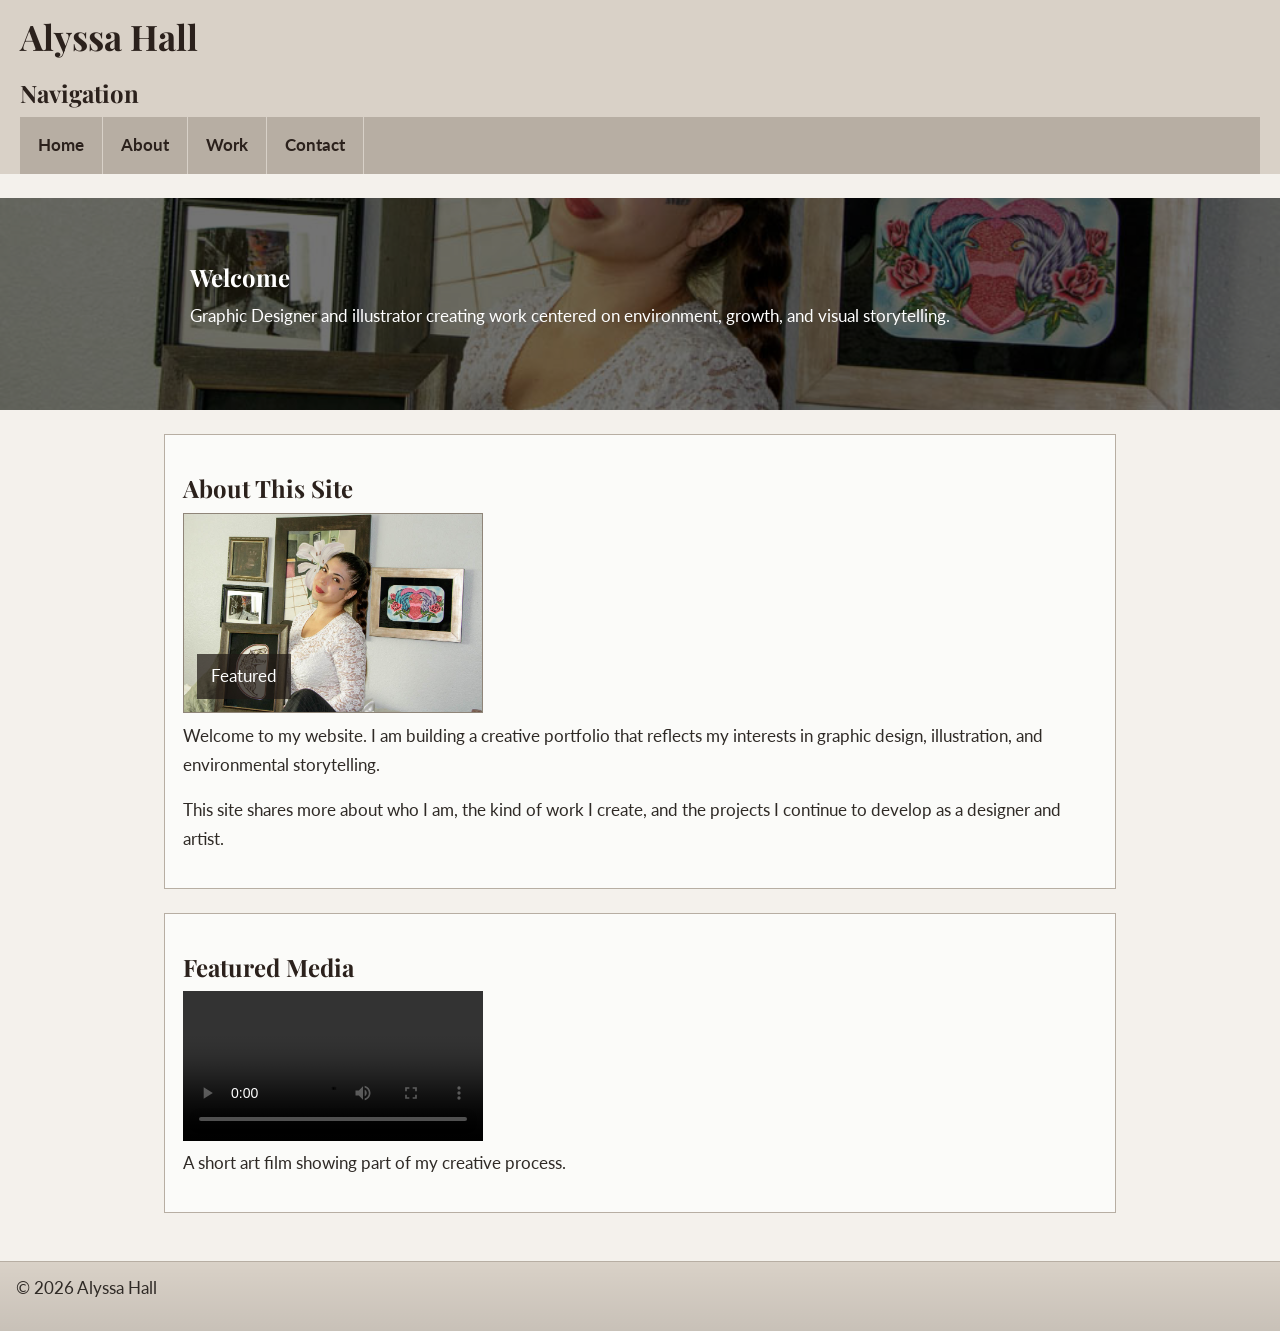
==== index.html @ 1d7da91b "Add files via upload" ====
<!DOCTYPE html>
<html lang="en">
<head>
  <meta charset="UTF-8">
  <meta name="viewport" content="width=device-width, initial-scale=1.0">
  <title>Alyssa Hall | Home</title>

  <link rel="preconnect" href="https://fonts.googleapis.com">
  <link rel="preconnect" href="https://fonts.gstatic.com" crossorigin>

  <link href="https://fonts.googleapis.com/css2?family=Lato:wght@400;700&family=Playfair+Display:wght@700&display=swap" rel="stylesheet">

  <link rel="stylesheet" href="css/styles.css">
</head>
<body>

  <!-- Site header -->
  <header>
    <h1>Alyssa Hall</h1>

    <h2>Navigation</h2>
    <nav aria-label="Primary">
      <ul>
        <li><a class="nav-home" href="index.html">Home</a></li>
        <li><a href="about.html">About</a></li>
        <li><a class="nav-work" href="work.html">Work</a></li>
        <li><a class="nav-contact" href="contact.html">Contact</a></li>
      </ul>
    </nav>
  </header>

  <!-- Main content -->
  <main>
    <!-- Week 11 Hero full-width background -->
    <section class="hero">
      <div class="hero-inner">
        <h2>Welcome</h2>
        <p>Graphic Designer and illustrator creating work centered on environment, growth, and visual storytelling.</p>
      </div>
    </section>

    <!-- Welcome section -->
    <section>
      <h2>About This Site</h2>

      <div class="feature">
        <img src="img/selfportrait.jpg" alt="Self portrait artwork representing personal identity and emotional storytelling." width="300">
        <div class="badge">Featured</div>
      </div>

      <p>Welcome to my website. I am building a creative portfolio that reflects my interests in graphic design, illustration, and environmental storytelling.</p>
      <p>This site shares more about who I am, the kind of work I create, and the projects I continue to develop as a designer and artist.</p>
    </section>

    <!-- Featured video section -->
    <section>
      <h2>Featured Media</h2>

      <figure>
        <video controls width="300">
          <source src="media/Sacky-run.mp4" type="video/mp4">
          Your browser does not support the video tag.
        </video>
        <figcaption>A short art film showing part of my creative process.</figcaption>
      </figure>
    </section>
  </main>

  <!-- Site footer -->
  <footer>
    <p>&copy; 2026 Alyssa Hall</p>
  </footer>

</body>
</html>
---- css/styles.css ----
/* ===== Week 7: Base styles ===== */

* {
  box-sizing: border-box;
}

/* ===== Week 9: Typography ===== */

body {
  font-family: "Lato", Arial, Helvetica, sans-serif;
  font-size: 17px;
  line-height: 1.7;
  margin: 0;
  padding: 0;
  background-color: #f4f1ec;
  color: #2f2a26;
}

main {
  max-width: 1000px;
  margin: 0 auto;
  padding: 24px;
}

h1,
h2,
h3 {
  font-family: "Playfair Display", "Lato", Arial, Helvetica, sans-serif;
  color: #2b211c;
}

h1 {
  font-size: 2.2rem;
  line-height: 1.2;
  margin: 0 0 0.5rem 0;
}

h2 {
  font-size: 1.5rem;
  line-height: 1.3;
  margin: 1.25rem 0 0.5rem 0;
}

h3 {
  font-size: 1.15rem;
  margin: 1rem 0 0.5rem 0;
}

p {
  margin: 0 0 1rem 0;
}

/* ===== Header ===== */

header {
  background-color: #d9d1c7;
  padding: 16px 20px 0 20px;
}

/* ===== Sections ===== */

section {
  border: 1px solid #b7aea3;
  padding: 18px;
  margin-bottom: 24px;
  background-color: rgba(255, 255, 255, 0.7);
}

/* ===== Navigation ===== */

header nav ul {
  list-style: none;
  margin: 0;
  padding: 0;
  overflow: hidden;
  background-color: #b7aea3;
}

header nav li {
  float: left;
}

header nav a {
  display: block;
  padding: 14px 18px;
  text-decoration: none;
  border-right: 1px solid #d8d1c8;
  color: #2b211c;
  font-weight: 700;

  transition:
    background-color 160ms ease,
    color 160ms ease;
}

header nav a:hover {
  text-decoration: none;
  background-color: #c8beb3;
  color: #000;
}

/* ===== Week 10: Focus ===== */

header nav a:focus {
  outline: 2px solid currentColor;
  outline-offset: 2px;
}

/* ===== Week 11: CSS sprites for nav icons ===== */

/*
header nav a.nav-home,
header nav a.nav-work,
header nav a.nav-contact {
  background-image: url("../img/sprite.png");
  background-repeat: no-repeat;
  background-size: 96px 32px;
  padding-left: 46px;
  min-width: 120px;
  background-position-y: center;
}

header nav a.nav-home {
  background-position: 12px center;
}

header nav a.nav-work {
  background-position: -20px center;
}

header nav a.nav-contact {
  background-position: -52px center;
}
*/

/* ===== Hero ===== */

.hero {
  margin-left: calc(50% - 50vw);
  margin-right: calc(50% - 50vw);
  padding: 64px 16px;

  background-image:
    linear-gradient(rgba(0, 0, 0, 0.55),
    rgba(0, 0, 0, 0.55)),
    url("../img/selfportrait.jpg");

  background-size: cover;
  background-position: center;

  color: #fff;
  border: none;
  background-color: transparent;
}

.hero-inner {
  max-width: 900px;
  margin: 0 auto;

  animation: softReveal 700ms ease-out;
}

.hero h2 {
  margin-top: 0;
  color: #fff;
}

/* ===== Feature ===== */

.feature {
  position: relative;
  display: inline-block;
  max-width: 420px;
}

.feature img {
  display: block;
  max-width: 100%;
  border: 1px solid #8f8579;
}

.badge {
  position: absolute;
  left: 14px;
  bottom: 14px;

  padding: 8px 14px;

  background: rgba(32, 25, 22, 0.72);
  color: #ffffff;
}

/* ===== Media ===== */

img,
video,
audio,
object {
  max-width: 100%;
  display: block;
}

figure {
  margin: 0 0 16px 0;
}

figcaption {
  margin-top: 8px;
}

/* ===== Table ===== */

table {
  border-collapse: collapse;
  width: 100%;
}

th,
td {
  border: 1px solid #b7aea3;
  padding: 10px;
}

caption {
  margin-bottom: 10px;
  font-weight: bold;
}

/* ===== Form ===== */

form {
  max-width: 700px;
}

label {
  display: block;
  margin-top: 10px;
}

input,
select,
textarea,
button {
  margin-top: 6px;
  margin-bottom: 12px;
  padding: 8px;
  max-width: 100%;
  font-family: inherit;
  font-size: 1rem;
}

input,
select,
textarea {
  width: 100%;
}

input[type="radio"],
input[type="checkbox"] {
  width: auto;
  margin-right: 8px;
}

textarea {
  min-height: 120px;
}

small {
  display: block;
  margin-top: -6px;
  margin-bottom: 12px;
}

fieldset {
  margin-bottom: 12px;
  padding: 12px;
  border: 1px solid #b7aea3;
}

fieldset label {
  display: block;
  margin-top: 8px;
}

button {
  cursor: pointer;
}

/* ===== Week 14: Submit button polish ===== */

button[type="submit"] {
  border-radius: 8px;

  transition:
    transform 160ms ease,
    background-color 160ms ease;
}

button[type="submit"]:hover {
  transform: translateY(-2px);
  background-color: #b7aea3;
}

/* ===== Week 10: Form Focus ===== */

input:focus,
select:focus,
textarea:focus,
button:focus {
  outline: 2px solid #2b211c;
  outline-offset: 2px;
}

/* ===== Footer ===== */

footer {
  border-top: 1px solid #b7aea3;
  padding: 12px 16px;

  background:
    linear-gradient(
      180deg,
      rgba(0, 0, 0, 0),
      rgba(0, 0, 0, 0.08)
    ),
    #d9d1c7;
}

/* ===== Week 14: Projects Grid ===== */

.projects {
  display: grid;
  grid-template-columns: repeat(auto-fit, minmax(180px, 1fr));
  gap: 20px;
}

/* ===== Featured project ===== */

@media screen and (min-width: 850px) {

  .projects .project.featured {
    grid-row: span 2;
    display: grid;
    align-content: center;
    font-size: 1.05rem;
  }

}

/* ===== Week 14: Project card polish ===== */

.projects .project {
  border-radius: 12px;
  box-shadow: 0 3px 12px rgba(0,0,0,0.10);

  padding: 14px;

  background-color: rgba(255,255,255,0.85);

  transition:
    transform 180ms ease,
    box-shadow 180ms ease,
    background-color 180ms ease;
}

.projects .project:hover {
  transform: translateY(-5px);

  box-shadow:
    0 8px 20px rgba(0,0,0,0.14);

  background-color: rgba(255,255,255,0.96);
}

/* ===== Week 14: Soft reveal animation ===== */

@keyframes softReveal {

  0% {
    opacity: 0;
    transform: scale(0.98) translateY(8px);
    filter: blur(2px);
  }

  100% {
    opacity: 1;
    transform: scale(1) translateY(0);
    filter: blur(0);
  }

}

/* ===== Responsive breakpoints ===== */

/* Medium screens */

@media (max-width: 900px) {

  section {
    padding: 10px;
  }

  header nav a {
    padding: 10px 12px;
  }

  .projects {
    grid-template-columns:
      repeat(auto-fit, minmax(220px, 1fr));
  }

}

/* Small screens */

@media (max-width: 600px) {

  header nav li {
    float: none;
  }

  header nav a {
    display: block;
    border-right: none;
    border-bottom: 1px solid #ccc;
  }

}

/* ===== Week 14: Reduced motion accessibility ===== */

@media (prefers-reduced-motion: reduce) {

  * {
    animation: none !important;
    transition: none !important;
    scroll-behavior: auto !important;
  }

}
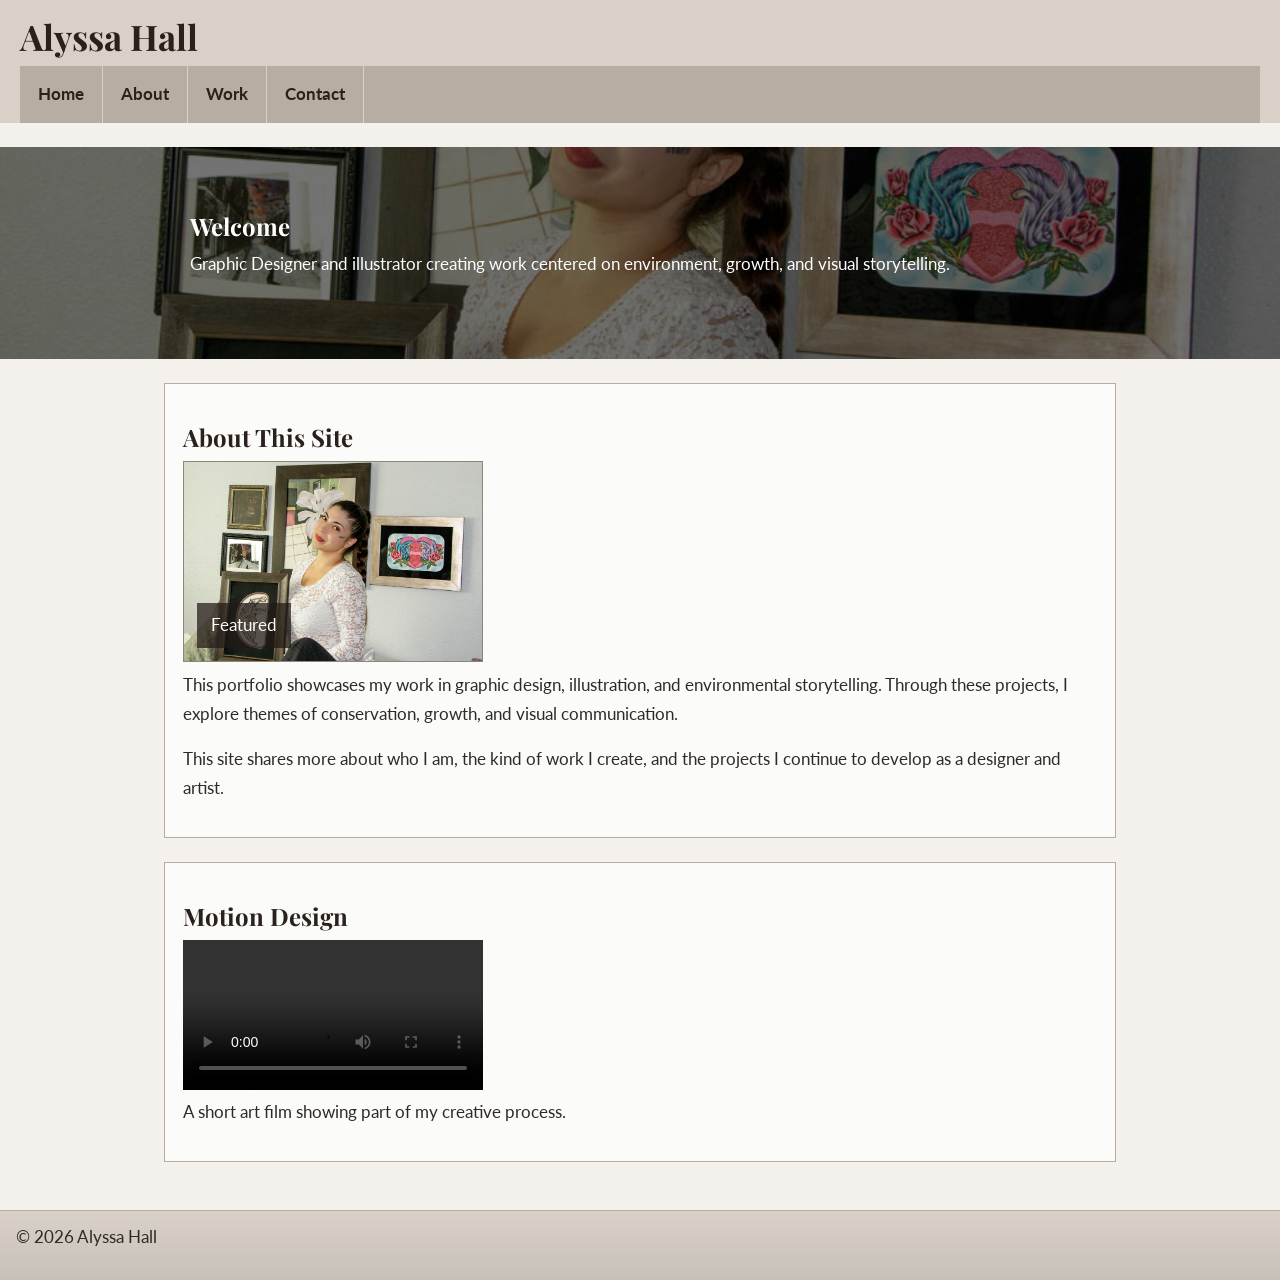
==== commit 7e3121a7: "Update index.html" ====
--- a/index.html
+++ b/index.html
@@ -15,11 +15,9 @@
 <body>
 
   <!-- Site header -->
-  <header>
-    <h1>Alyssa Hall</h1>
-
-    <h2>Navigation</h2>
-    <nav aria-label="Primary">
+ <header>
+  <h1>Alyssa Hall</h1>
+  <nav aria-label="Primary">
       <ul>
         <li><a class="nav-home" href="index.html">Home</a></li>
         <li><a href="about.html">About</a></li>
@@ -48,13 +46,13 @@
         <div class="badge">Featured</div>
       </div>
 
-      <p>Welcome to my website. I am building a creative portfolio that reflects my interests in graphic design, illustration, and environmental storytelling.</p>
+      <p>This portfolio showcases my work in graphic design, illustration, and environmental storytelling. Through these projects, I explore themes of conservation, growth, and visual communication.</p>
       <p>This site shares more about who I am, the kind of work I create, and the projects I continue to develop as a designer and artist.</p>
     </section>
 
     <!-- Featured video section -->
     <section>
-      <h2>Featured Media</h2>
+      <h2>Motion Design</h2>
 
       <figure>
         <video controls width="300">
@@ -72,4 +70,4 @@
   </footer>
 
 </body>
-</html>+</html>
